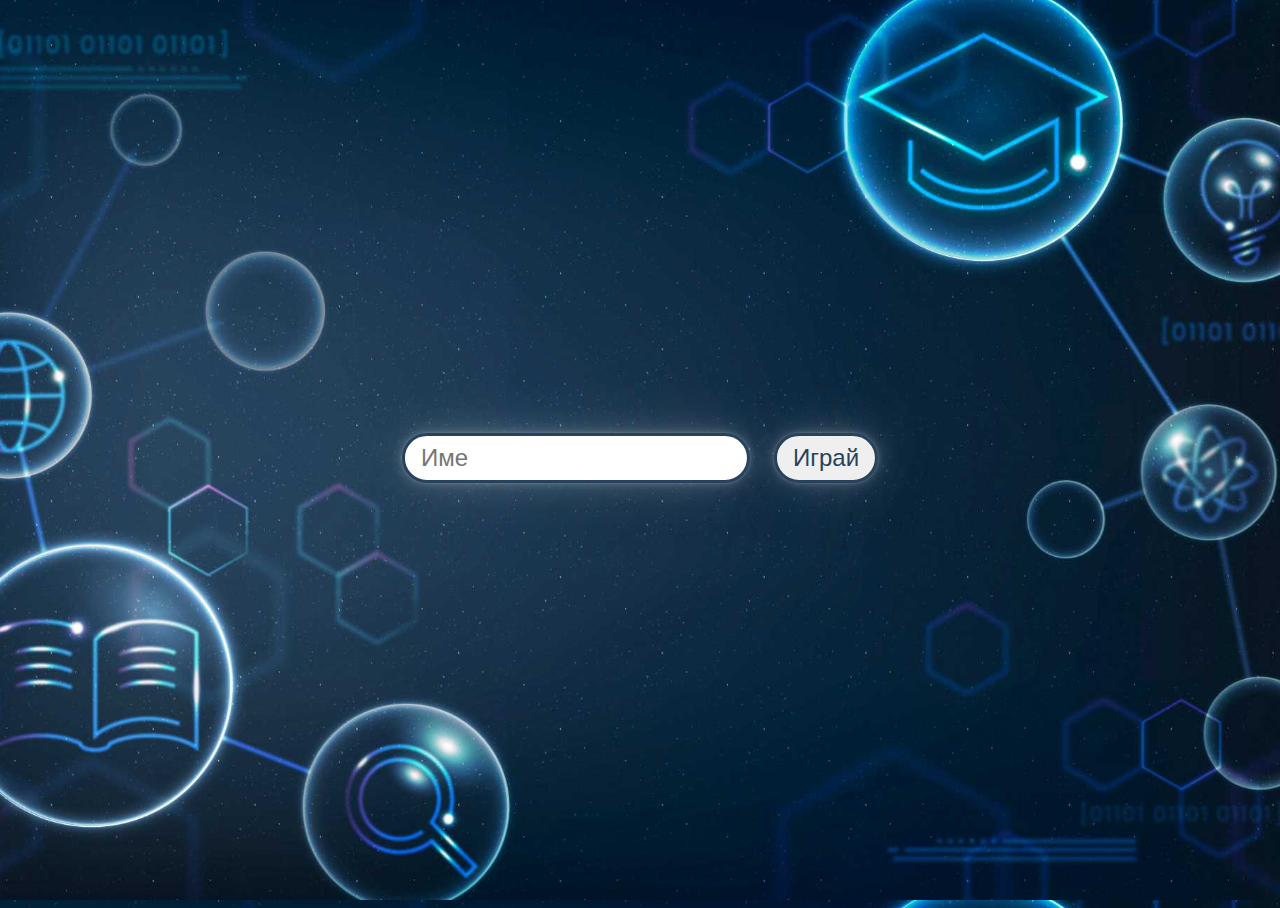
==== index.html @ af92825d "Initial" ====
<!DOCTYPE html>
<html> 
    <head>  
        <link href="index.css" rel="stylesheet">
        <script defer src="index.js"></script>
        <title>Quiz</title>
    </head>
    <body>
        <form id="frm1" action="game.html" onsubmit="return required()">
            <input id="input_name" type="text" name="fname" placeholder="Име">
            <button onclick="saveUserName()">Играй</button>
        </form>
    </body>

</html>
---- index.css ----
html {
    height: 100%;
}

body {
    height: 100%;
    background-image: url('bg2.jpg');
    background-size: cover;
    background-position: center center;
    position: relative;
    overflow: hidden;
}

#frm1{
    position: absolute;
    top: 50%;
    left: 50%;
    transform: translate(-50%, -50%);
}

input, button {
    font-size: 1.5rem;
    padding: 0.5rem 1rem;
    color: #27425d;
    border-radius: 2rem;
    border: 3px solid #27425d;
    box-shadow: 0 0 2px rgb(255 255 255 / 12%), 0 0 4px rgb(255 255 255 / 12%), 0 0 8px rgb(255 255 255 / 12%), 0 0 16px rgb(255 255 255 / 12%), 0 0 32px rgb(255 255 255 / 12%), 0 0 64px rgb(255 255 255 / 12%);
}

button {
    margin-left: 20px;
}
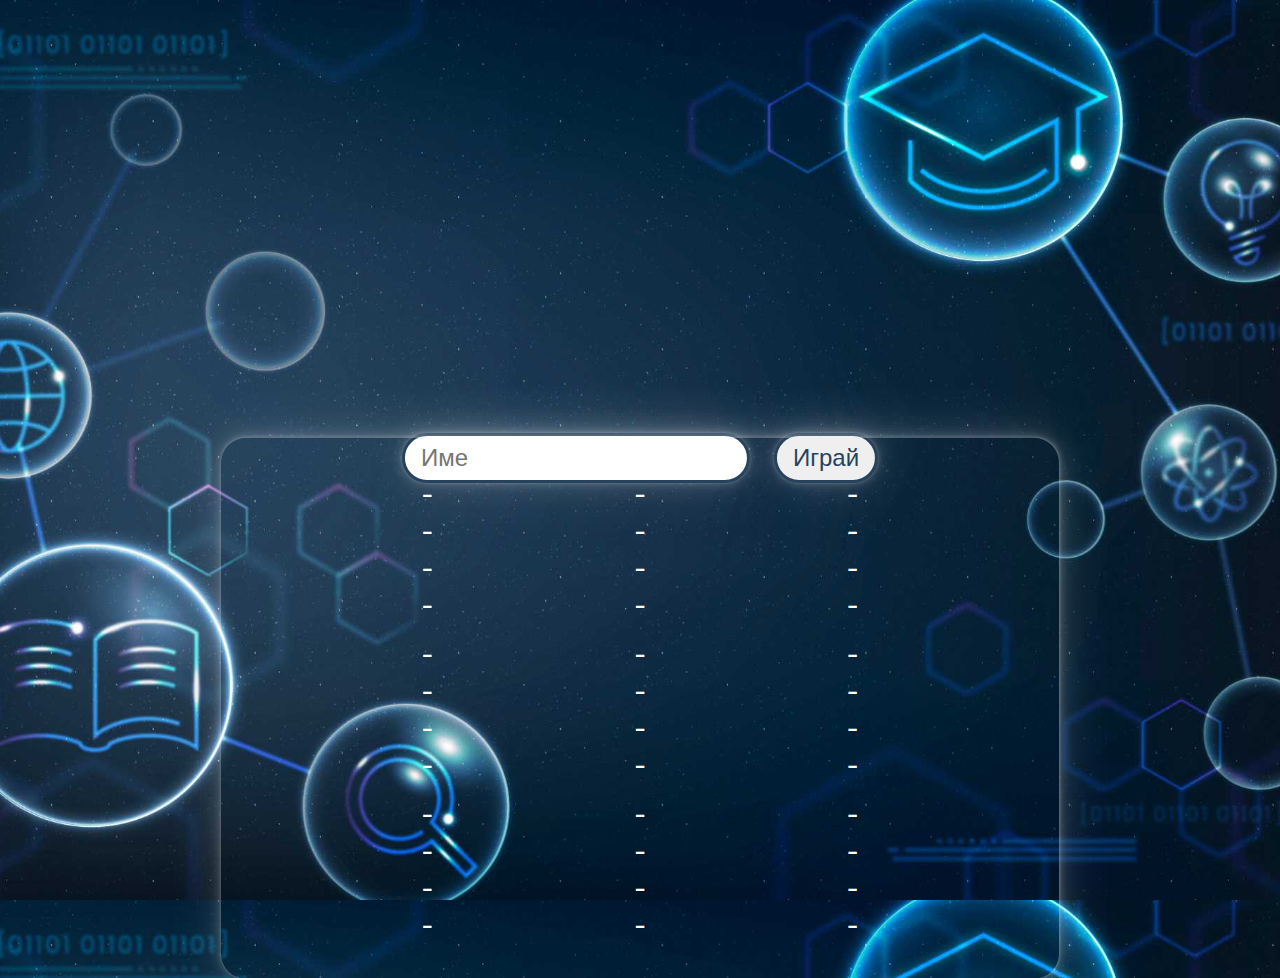
==== commit cdd85cf2: "Added score table on initial page" ====
--- a/index.html
+++ b/index.html
@@ -10,6 +10,43 @@
             <input id="input_name" type="text" name="fname" placeholder="Име">
             <button onclick="saveUserName()">Играй</button>
         </form>
+        <div class="stupid">
+            <table class="ranking">
+                <tr>
+                    <td>
+                        <a id="person1Name" class="name">----</a>
+                    </td>
+                    <td>
+                        <a id="person1Date" class="date">----</a>
+                    </td>
+                    <td>
+                        <a id="person1Time" class="time">----</a>
+                    </td>
+                </tr>
+                <tr>
+                    <td>
+                        <a id="person2Name" class="name">----</a>
+                    </td>
+                    <td>
+                        <a id="person2Date" class="date">----</a>
+                    </td>
+                    <td>
+                        <a id="person2Time" class="time">----</a>
+                    </td>
+                </tr>
+                <tr>
+                    <td>
+                        <a id="person3Name" class="name">----</a>
+                    </td>
+                    <td>
+                        <a id="person3Date" class="date">----</a>
+                    </td>
+                    <td>
+                        <a id="person3Time" class="time">----</a>
+                    </td>
+                </tr>
+            </table>
+        </div>
     </body>
 
 </html>--- a/index.css
+++ b/index.css
@@ -29,4 +29,27 @@
 
 button {
     margin-left: 20px;
+}
+
+table { 
+    margin: auto; 
+    border-spacing: 200px 10px;
+    text-align: left;
+    color: white;
+    font-size: 2rem;
+    position: relative;
+}
+
+.stupid {
+    text-align: center;
+    position: absolute;
+    left: 50%;
+    top: 50%;
+    transform: translate(-50%, -50%);
+    padding: 2%;
+    padding-left: 0px;
+    padding-right: 0px; 
+    margin-top: 250px;
+    border-radius: 25px;
+    box-shadow: 0 0 2px rgb(255 255 255 / 12%), 0 0 4px rgb(255 255 255 / 12%), 0 0 8px rgb(255 255 255 / 12%), 0 0 16px rgb(255 255 255 / 12%), 0 0 32px rgb(255 255 255 / 12%), 0 0 64px rgb(255 255 255 / 12%);
 }